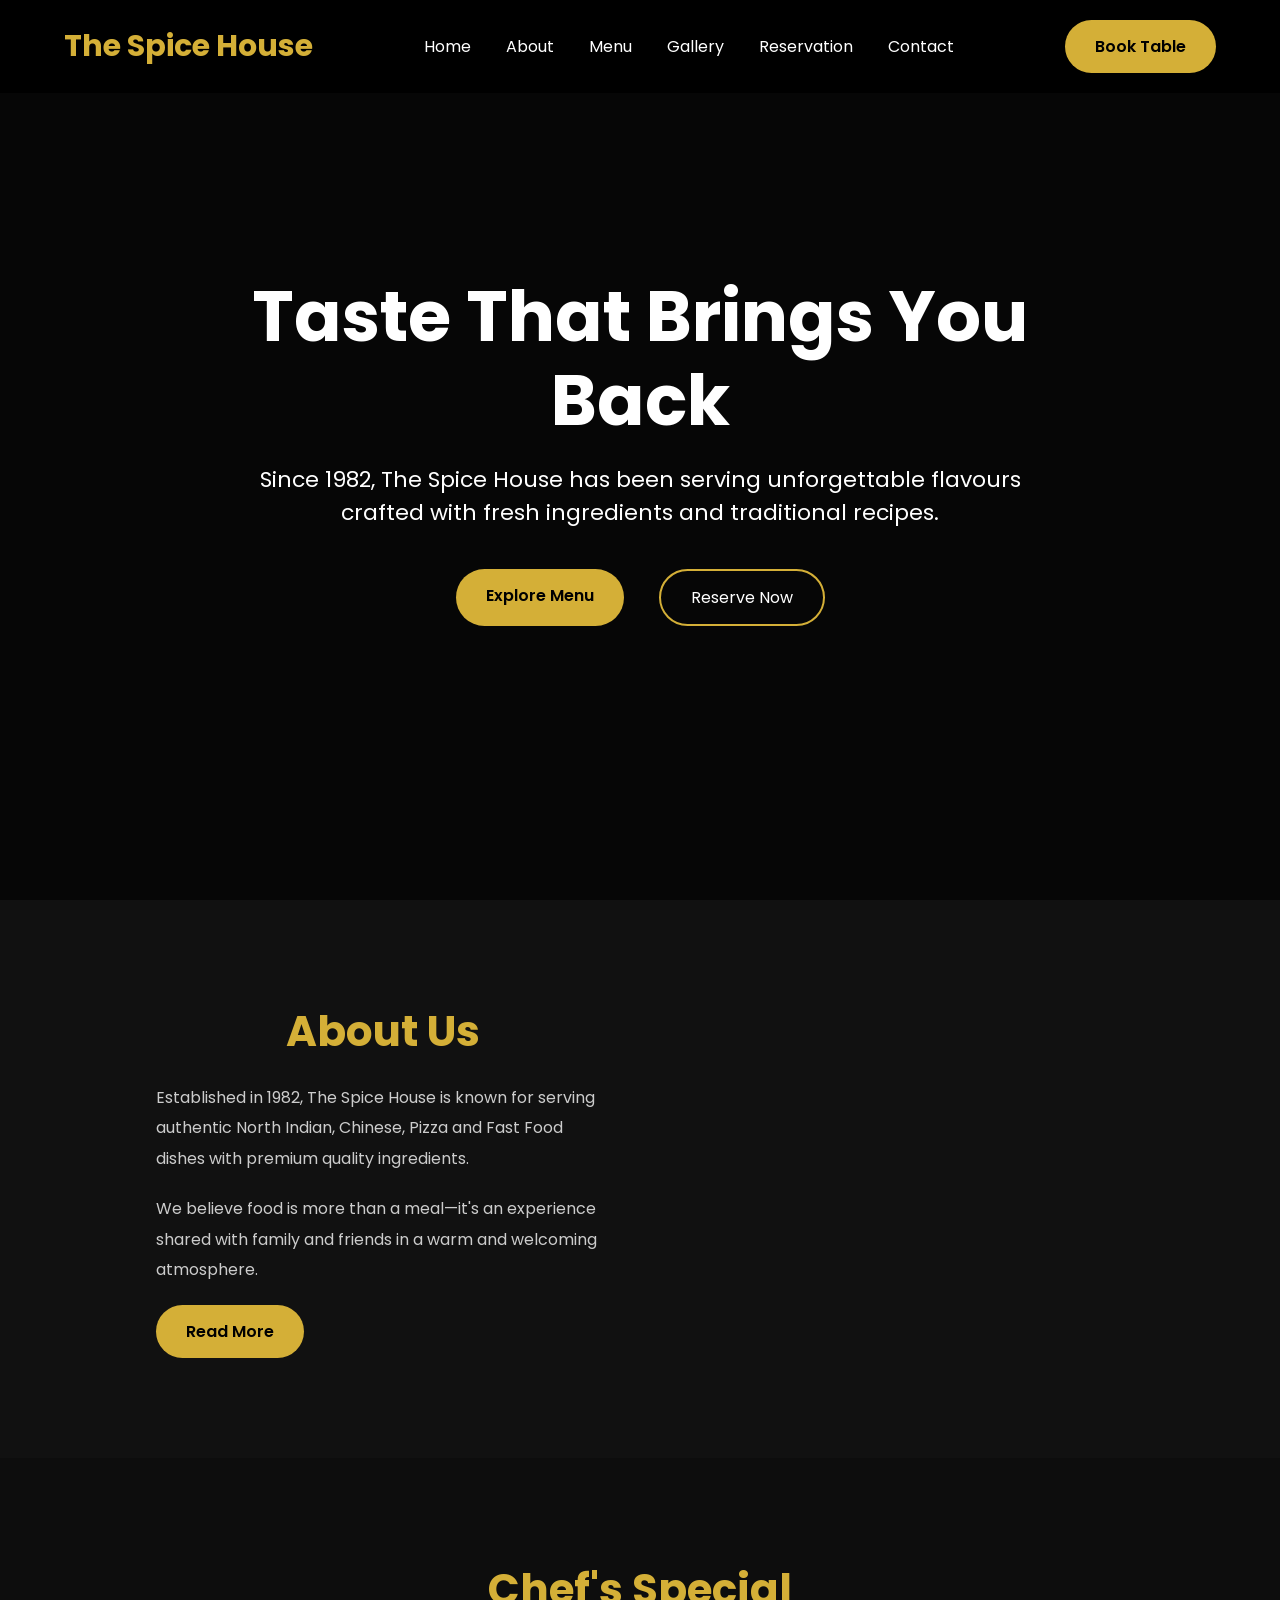
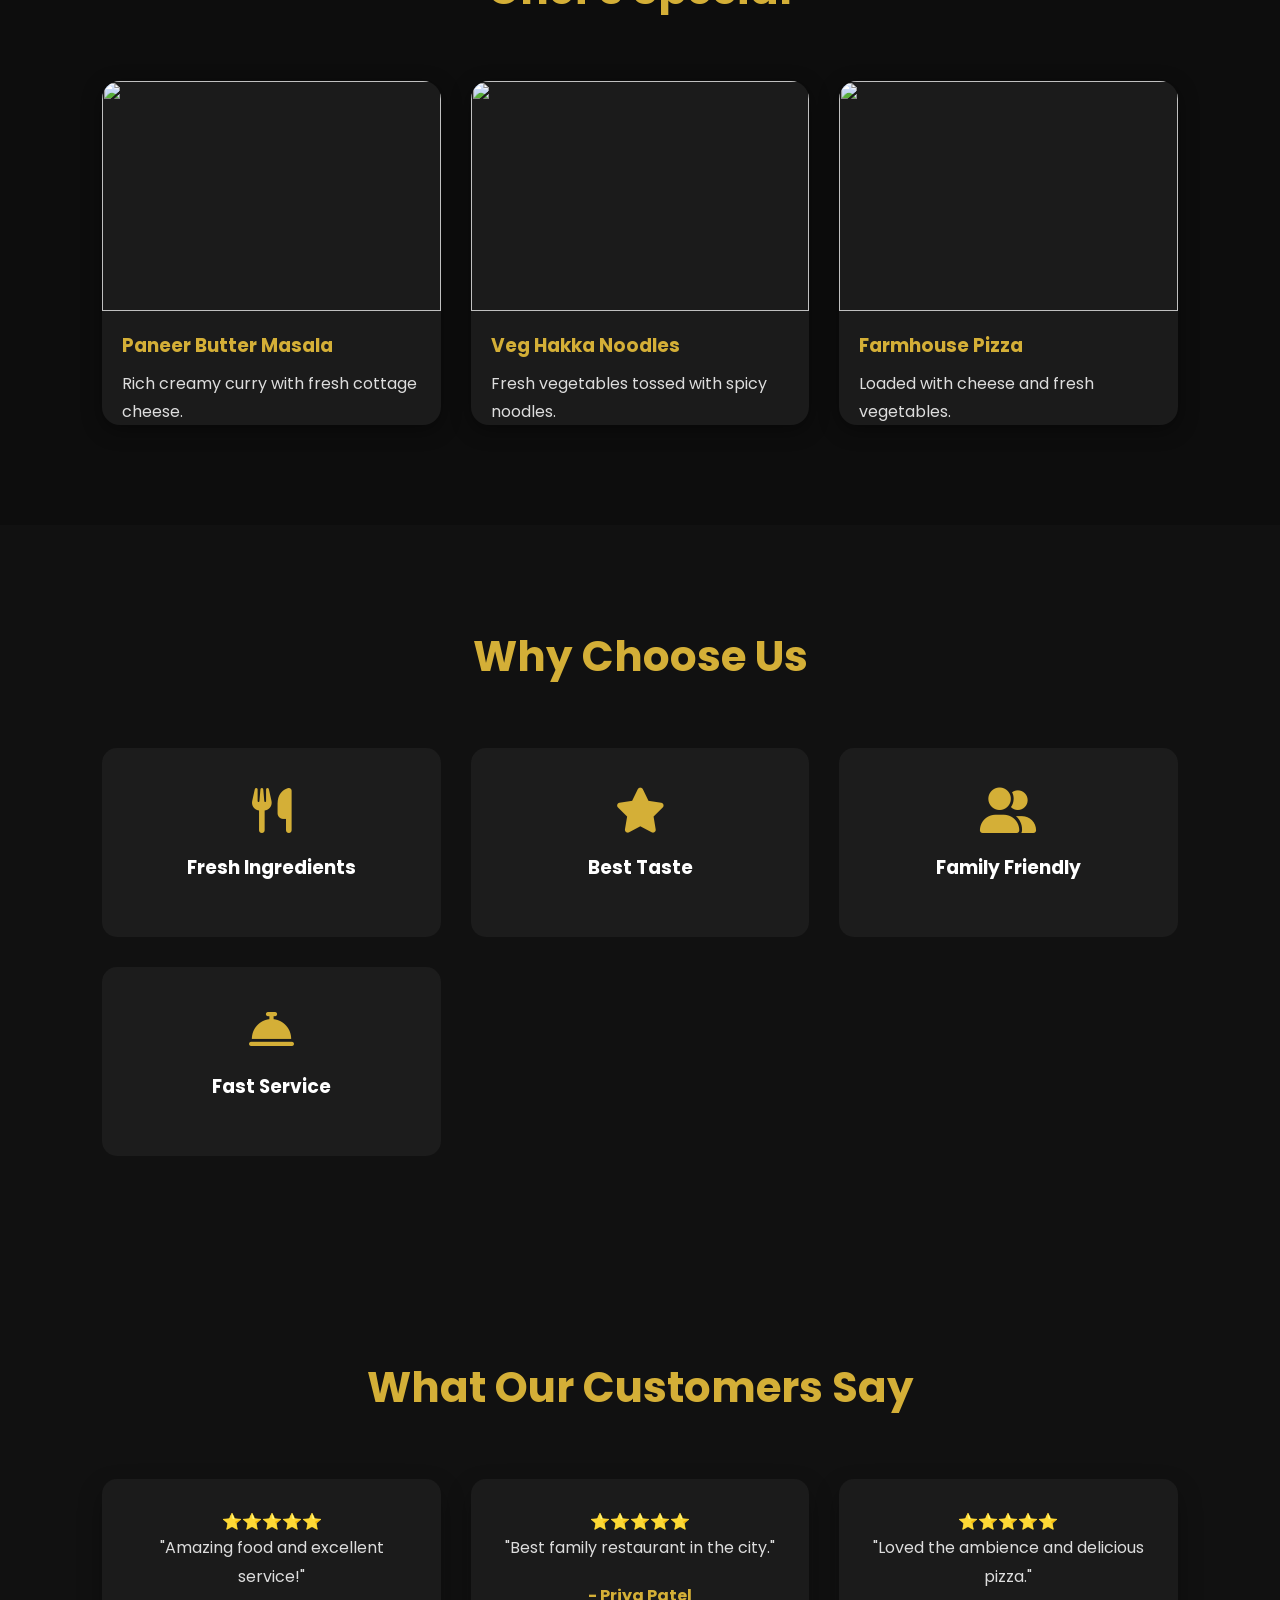
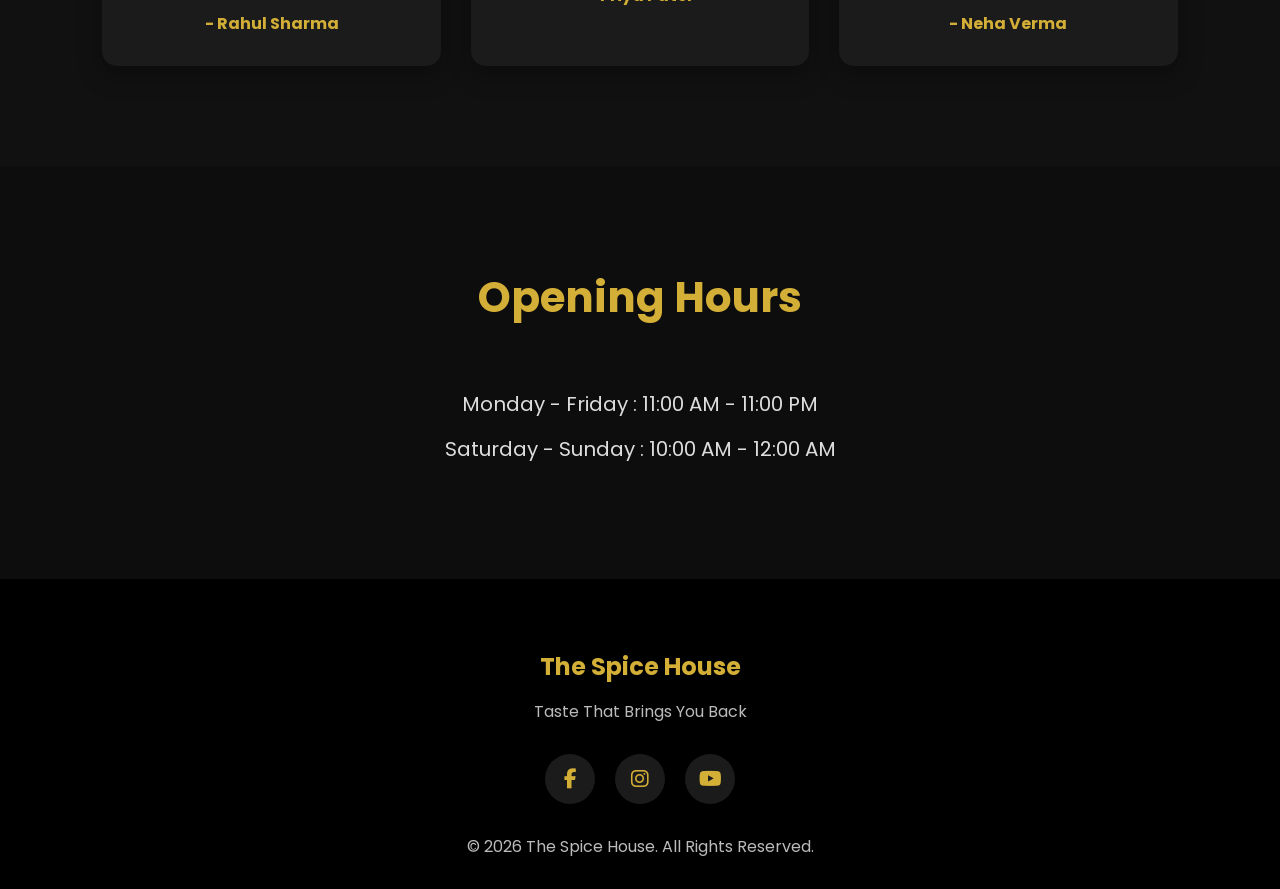
==== index.html @ e23d61c9 "Add files via upload" ====
<!DOCTYPE html>
<html lang="en">
<head>
    <meta charset="UTF-8">
    <meta name="viewport" content="width=device-width, initial-scale=1.0">
    <title>The Spice House | Taste That Brings You Back</title>

    <link rel="stylesheet" href="style.css">

    <!-- Google Font -->
    <link href="https://fonts.googleapis.com/css2?family=Poppins:wght@300;400;500;600;700&display=swap" rel="stylesheet">

    <!-- Font Awesome -->
    <link rel="stylesheet"
    href="https://cdnjs.cloudflare.com/ajax/libs/font-awesome/6.7.2/css/all.min.css">
</head>

<body>

<!-- ================= HEADER ================= -->

<header>

    <nav class="navbar">

        <div class="logo">
            <h2>The Spice House</h2>
        </div>

        <ul class="nav-links">
            <li><a href="#">Home</a></li>
            <li><a href="about.html">About</a></li>
            <li><a href="menu.html">Menu</a></li>
            <li><a href="gallery.html">Gallery</a></li>
            <li><a href="reservation.html">Reservation</a></li>
            <li><a href="contact.html">Contact</a></li>
        </ul>

        <a href="reservation.html" class="btn">Book Table</a>

    </nav>

</header>

<!-- ================= HERO ================= -->

<section class="hero">

    <div class="hero-content">

        <h1>Taste That Brings You Back</h1>

        <p>
            Since 1982, The Spice House has been serving unforgettable
            flavours crafted with fresh ingredients and traditional recipes.
        </p>

        <div class="hero-buttons">
            <a href="menu.html" class="btn">Explore Menu</a>
            <a href="reservation.html" class="btn-outline">Reserve Now</a>
        </div>

    </div>

</section>

<!-- ================= ABOUT ================= -->

<section class="about">

    <div class="container">

        <div class="about-text">

            <h2>About Us</h2>

            <p>
                Established in 1982, The Spice House is known for serving
                authentic North Indian, Chinese, Pizza and Fast Food dishes
                with premium quality ingredients.
            </p>

            <p>
                We believe food is more than a meal—it's an experience shared
                with family and friends in a warm and welcoming atmosphere.
            </p>

            <a href="about.html" class="btn">Read More</a>

        </div>

        <div class="about-image">
            <!-- Add Restaurant Image -->
        </div>

    </div>

</section>

<!-- ================= FEATURED DISHES ================= -->

<section class="featured">

    <h2>Chef's Special</h2>

    <div class="cards">

        <div class="card">
            <img src="images/menu/dish1.jpg" alt="">
            <h3>Paneer Butter Masala</h3>
            <p>Rich creamy curry with fresh cottage cheese.</p>
        </div>

        <div class="card">
            <img src="images/menu/dish2.jpg" alt="">
            <h3>Veg Hakka Noodles</h3>
            <p>Fresh vegetables tossed with spicy noodles.</p>
        </div>

        <div class="card">
            <img src="images/menu/dish3.jpg" alt="">
            <h3>Farmhouse Pizza</h3>
            <p>Loaded with cheese and fresh vegetables.</p>
        </div>

    </div>

</section>

<!-- ================= WHY CHOOSE US ================= -->

<section class="why-us">

    <h2>Why Choose Us</h2>

    <div class="features">

        <div class="feature">
            <i class="fa-solid fa-utensils"></i>
            <h3>Fresh Ingredients</h3>
        </div>

        <div class="feature">
            <i class="fa-solid fa-star"></i>
            <h3>Best Taste</h3>
        </div>

        <div class="feature">
            <i class="fa-solid fa-user-group"></i>
            <h3>Family Friendly</h3>
        </div>

        <div class="feature">
            <i class="fa-solid fa-bell-concierge"></i>
            <h3>Fast Service</h3>
        </div>

    </div>

</section>

<!-- ================= REVIEWS ================= -->

<section class="reviews">

    <h2>What Our Customers Say</h2>

    <div class="review-container">

        <div class="review">
            ⭐⭐⭐⭐⭐
            <p>"Amazing food and excellent service!"</p>
            <h4>- Rahul Sharma</h4>
        </div>

        <div class="review">
            ⭐⭐⭐⭐⭐
            <p>"Best family restaurant in the city."</p>
            <h4>- Priya Patel</h4>
        </div>

        <div class="review">
            ⭐⭐⭐⭐⭐
            <p>"Loved the ambience and delicious pizza."</p>
            <h4>- Neha Verma</h4>
        </div>

    </div>

</section>

<!-- ================= OPENING HOURS ================= -->

<section class="hours">

    <h2>Opening Hours</h2>

    <p>Monday - Friday : 11:00 AM - 11:00 PM</p>

    <p>Saturday - Sunday : 10:00 AM - 12:00 AM</p>

</section>

<!-- ================= FOOTER ================= -->

<footer>

    <h2>The Spice House</h2>

    <p>Taste That Brings You Back</p>

    <div class="social">

        <a href="#"><i class="fab fa-facebook-f"></i></a>

        <a href="#"><i class="fab fa-instagram"></i></a>

        <a href="#"><i class="fab fa-youtube"></i></a>

    </div>

    <p>© 2026 The Spice House. All Rights Reserved.</p>

</footer>

<script src="script.js"></script>

</body>
</html>
---- style.css ----
/* ===========================
   GOOGLE FONTS
=========================== */
@import url('https://fonts.googleapis.com/css2?family=Poppins:wght@300;400;500;600;700;800&display=swap');

/* ===========================
   RESET
=========================== */

*{
    margin:0;
    padding:0;
    box-sizing:border-box;
    scroll-behavior:smooth;
    font-family:'Poppins',sans-serif;
}

body{
    background:#0d0d0d;
    color:#fff;
    overflow-x:hidden;
}

img{
    width:100%;
    display:block;
}

a{
    text-decoration:none;
}

ul{
    list-style:none;
}

.container{
    width:90%;
    max-width:1200px;
    margin:auto;
}

/* ===========================
   SCROLLBAR
=========================== */

::-webkit-scrollbar{
    width:10px;
}

::-webkit-scrollbar-track{
    background:#111;
}

::-webkit-scrollbar-thumb{
    background:#d4af37;
    border-radius:10px;
}

::-webkit-scrollbar-thumb:hover{
    background:#f5c84c;
}

/* ===========================
   BUTTONS
=========================== */

.btn{
    display:inline-block;
    background:#d4af37;
    color:#000;
    padding:14px 30px;
    border-radius:50px;
    font-weight:600;
    transition:.3s;
}

.btn:hover{
    background:#fff;
    transform:translateY(-3px);
}

.btn-outline{
    display:inline-block;
    border:2px solid #d4af37;
    color:#fff;
    padding:14px 30px;
    border-radius:50px;
    margin-left:15px;
    transition:.3s;
}

.btn-outline:hover{
    background:#d4af37;
    color:#000;
}

/* ===========================
   HEADER
=========================== */

header{
    position:fixed;
    width:100%;
    top:0;
    left:0;
    z-index:1000;
    background:rgba(0,0,0,.85);
    backdrop-filter:blur(10px);
}

.navbar{
    width:90%;
    max-width:1200px;
    margin:auto;

    display:flex;
    justify-content:space-between;
    align-items:center;

    padding:20px 0;
}

.logo h2{
    color:#d4af37;
    font-size:30px;
    font-weight:700;
}

.nav-links{
    display:flex;
    gap:35px;
}

.nav-links a{
    color:#fff;
    font-size:16px;
    transition:.3s;
    position:relative;
}

.nav-links a:hover{
    color:#d4af37;
}

.nav-links a::after{

    content:"";
    position:absolute;

    left:0;
    bottom:-8px;

    width:0%;
    height:2px;

    background:#d4af37;
    transition:.3s;

}

.nav-links a:hover::after{
    width:100%;
}

/* ===========================
   HERO
=========================== */

.hero{
    height:100vh;

    background:
    linear-gradient(rgba(0,0,0,.55),rgba(0,0,0,.55)),
    url("images/hero/hero.jpg");

    background-size:cover;
    background-position:center;
    background-repeat:no-repeat;

    display:flex;
    justify-content:center;
    align-items:center;

    text-align:center;
}

.hero-content{
    max-width:800px;
}

.hero h1{
    font-size:70px;
    color:#fff;
    margin-bottom:20px;
    line-height:1.2;
}

.hero span{
    color:#d4af37;
}

.hero p{
    font-size:22px;
    color:#fff;
    margin-bottom:40px;
}

.hero-buttons{
    display:flex;
    justify-content:center;
    gap:20px;
    flex-wrap:wrap;
}

/* ===========================
   HERO ANIMATION
=========================== */

.hero-content{

    animation:fadeUp 1.2s ease;

}

@keyframes fadeUp{

    from{

        opacity:0;
        transform:translateY(60px);

    }

    to{

        opacity:1;
        transform:translateY(0);

    }

}

/* ===========================
   SECTION TITLE
=========================== */

section{

    padding:100px 8%;

}

section h2{

    text-align:center;
    font-size:42px;
    color:#d4af37;
    margin-bottom:60px;

}

/* ===========================
   SMALL DEVICES
=========================== */

@media(max-width:992px){

.hero h1{

    font-size:55px;

}

.hero p{

    font-size:18px;

}

.nav-links{

    gap:20px;

}

}

@media(max-width:768px){

.navbar{

    flex-direction:column;
    gap:20px;

}

.nav-links{

    flex-wrap:wrap;
    justify-content:center;

}

.hero{

    padding-top:120px;

}

.hero h1{

    font-size:42px;

}

.hero p{

    font-size:17px;

}

.hero-buttons{

    flex-direction:column;
    gap:20px;

}

.btn-outline{

    margin-left:0;

}

}

@media(max-width:480px){

.hero h1{

    font-size:34px;

}

.hero p{

    font-size:15px;

}

.logo h2{

    font-size:24px;

}

}

/*=========================================
        ABOUT SECTION
=========================================*/

.about{
    background:#111;
}

.about .container{
    display:flex;
    justify-content:space-between;
    align-items:center;
    gap:60px;
    flex-wrap:wrap;
}

.about-text{
    flex:1;
}

.about-text h2{
    color:#d4af37;
    font-size:42px;
    margin-bottom:20px;
}

.about-text p{
    color:#ccc;
    line-height:1.9;
    margin-bottom:20px;
}

.about-image{
    flex:1;
}

.about-image img{
    border-radius:15px;
    box-shadow:0 10px 30px rgba(0,0,0,.5);
}

/*=========================================
        FEATURED SECTION
=========================================*/

.featured{
    background:#0d0d0d;
}

.cards{

    display:grid;
    grid-template-columns:repeat(auto-fit,minmax(280px,1fr));
    gap:30px;
    margin-top:40px;

}

.card{

    background:#1b1b1b;
    border-radius:18px;
    overflow:hidden;
    transition:.4s;
    box-shadow:0 5px 20px rgba(0,0,0,.4);

}

.card:hover{

    transform:translateY(-10px);

}

.card img{

    height:230px;
    object-fit:cover;

}

.card h3{

    color:#d4af37;
    padding:20px 20px 10px;

}

.card p{

    color:#ddd;
    padding:0 20px;
    line-height:1.7;

}

.card h4{

    color:#fff;
    padding:20px;
    font-size:22px;

}

/*=========================================
        WHY CHOOSE US
=========================================*/

.why-us{

    background:#111;

}

.features{

    display:grid;
    grid-template-columns:repeat(auto-fit,minmax(250px,1fr));
    gap:30px;

}

.feature{

    background:#1c1c1c;
    padding:40px 25px;
    text-align:center;
    border-radius:15px;
    transition:.4s;

}

.feature:hover{

    transform:translateY(-10px);
    background:#222;

}

.feature i{

    font-size:45px;
    color:#d4af37;
    margin-bottom:20px;

}

.feature h3{

    margin-bottom:15px;

}

.feature p{

    color:#ccc;
    line-height:1.7;

}

/*=========================================
            GALLERY
=========================================*/

.gallery{

    background:#0d0d0d;

}

.gallery-container{

    display:grid;
    grid-template-columns:repeat(auto-fit,minmax(280px,1fr));
    gap:25px;

}

.gallery-item{

    overflow:hidden;
    border-radius:15px;

}

.gallery-item img{

    height:260px;
    object-fit:cover;
    transition:.5s;

}

.gallery-item:hover img{

    transform:scale(1.1);

}

/*=========================================
        CONTACT
=========================================*/

.contact{

    background:#111;

}

.contact-container{

    display:grid;
    grid-template-columns:1fr 1fr;
    gap:50px;

}

.contact-info h3{

    color:#d4af37;
    margin-bottom:25px;

}

.contact-info p{

    margin-bottom:18px;
    color:#ddd;
    line-height:1.7;

}

.contact-info i{

    color:#d4af37;
    margin-right:10px;

}

/*=========================================
        FORMS
=========================================*/

form{

    display:flex;
    flex-direction:column;
    gap:20px;

}

input,
select,
textarea{

    padding:16px;
    background:#1c1c1c;
    color:white;
    border:none;
    border-radius:10px;
    outline:none;
    font-size:16px;

}

textarea{

    resize:none;

}

input:focus,
select:focus,
textarea:focus{

    border:2px solid #d4af37;

}

/*=========================================
        RESERVATION
=========================================*/

.reservation{

    background:#0d0d0d;

}

.reservation-container{

    width:100%;
    max-width:800px;
    margin:auto;

}

/*=========================================
        GOOGLE MAP
=========================================*/

.map iframe{

    border-radius:15px;

}

/*=========================================
        RESPONSIVE
=========================================*/

@media(max-width:768px){

.about .container{

flex-direction:column;

}

.contact-container{

grid-template-columns:1fr;

}

.about-text h2{

font-size:34px;

}

}

/*=========================================
        REVIEWS SECTION
=========================================*/

.reviews{
    background:#111;
}

.review-container{

    display:grid;
    grid-template-columns:repeat(auto-fit,minmax(280px,1fr));
    gap:30px;
    margin-top:40px;

}

.review{

    background:#1b1b1b;
    padding:30px;
    border-radius:15px;
    text-align:center;
    transition:.4s;
    box-shadow:0 10px 25px rgba(0,0,0,.3);

}

.review:hover{

    transform:translateY(-10px);

}

.review h3{

    color:#d4af37;
    font-size:30px;
    margin-bottom:15px;

}

.review h4{

    color:#d4af37;
    margin-top:20px;

}

.review p{

    color:#ddd;
    line-height:1.8;

}

/*=========================================
        OPENING HOURS
=========================================*/

.hours{

    background:#0d0d0d;
    text-align:center;

}

.hours p{

    color:#ddd;
    font-size:20px;
    margin:15px 0;

}

/*=========================================
        FOOTER
=========================================*/

footer{

    background:#000;
    text-align:center;
    padding:70px 20px 30px;

}

footer h2{

    color:#d4af37;
    margin-bottom:15px;

}

footer p{

    color:#bbb;
    margin-top:15px;

}

.social{

    margin:30px 0;

}

.social a{

    display:inline-flex;
    justify-content:center;
    align-items:center;

    width:50px;
    height:50px;

    background:#1b1b1b;
    color:#d4af37;

    border-radius:50%;

    margin:0 8px;

    font-size:20px;

    transition:.4s;

}

.social a:hover{

    background:#d4af37;
    color:#000;
    transform:translateY(-5px);

}

/*=========================================
        ACTIVE NAVBAR
=========================================*/

.nav-links a.active{

    color:#d4af37;

}

.nav-links a.active::after{

    width:100%;

}

/*=========================================
        CARD IMAGE EFFECT
=========================================*/

.card{

    overflow:hidden;

}

.card img{

    transition:.5s;

}

.card:hover img{

    transform:scale(1.08);

}

/*=========================================
        BUTTON EFFECT
=========================================*/

.btn,
.btn-outline{

    transition:.4s;

}

.btn:hover{

    box-shadow:0 10px 25px rgba(212,175,55,.4);

}

.btn-outline:hover{

    box-shadow:0 10px 25px rgba(212,175,55,.4);

}

/*=========================================
        SCROLL TO TOP
=========================================*/

#topBtn{

    position:fixed;

    right:25px;
    bottom:25px;

    width:55px;
    height:55px;

    border:none;

    background:#d4af37;

    color:#000;

    border-radius:50%;

    cursor:pointer;

    font-size:22px;

    display:none;

    z-index:999;

    transition:.3s;

}

#topBtn:hover{

    transform:scale(1.1);

}

/*=========================================
        SMOOTH ANIMATION
=========================================*/

.card,
.feature,
.review,
.gallery-item{

    animation:fadeIn .8s ease;

}

@keyframes fadeIn{

    from{

        opacity:0;
        transform:translateY(30px);

    }

    to{

        opacity:1;
        transform:translateY(0);

    }

}

/*=========================================
        EXTRA RESPONSIVE
=========================================*/

@media(max-width:992px){

.review-container{

grid-template-columns:repeat(2,1fr);

}

}

@media(max-width:768px){

.review-container{

grid-template-columns:1fr;

}

.hours p{

font-size:17px;

}

footer{

padding:50px 20px;

}

.social a{

width:45px;
height:45px;
font-size:18px;

}

}

@media(max-width:480px){

section{

padding:70px 20px;

}

section h2{

font-size:32px;

}

.card h3{

font-size:22px;

}

.card h4{

font-size:20px;

}

}
/* ==========================================
   RESPONSIVE CSS (PART 4)
========================================== */

/* ---------- Tablet ---------- */
@media (max-width:992px){

header{
    padding:15px 5%;
}

.navbar{
    gap:20px;
}

.hero h1{
    font-size:55px;
}

.hero p{
    font-size:20px;
}

.about-container{
    flex-direction:column;
    text-align:center;
}

.about-image,
.about-text{
    width:100%;
}

.menu-container{
    grid-template-columns:repeat(2,1fr);
}

.gallery-container{
    grid-template-columns:repeat(2,1fr);
}

.contact-container{
    flex-direction:column;
}

.contact-info,
.contact-form{
    width:100%;
}

}


/* ---------- Mobile ---------- */

@media (max-width:768px){

header{
    flex-direction:column;
    padding:15px;
}

.logo{
    margin-bottom:15px;
}

.navbar{
    flex-wrap:wrap;
    justify-content:center;
    gap:15px;
}

.book-btn{
    margin-top:15px;
}

.hero{
    height:80vh;
    padding:20px;
}

.hero h1{
    font-size:40px;
}

.hero p{
    font-size:18px;
}

.hero-buttons{
    display:flex;
    flex-direction:column;
    gap:15px;
}

.hero-buttons a{
    width:220px;
    margin:auto;
}

.about{
    padding:60px 20px;
}

.about h2{
    font-size:32px;
}

.menu{
    padding:60px 20px;
}

.menu-container{
    grid-template-columns:1fr;
}

.gallery{
    padding:60px 20px;
}

.gallery-container{
    grid-template-columns:1fr;
}

.reservation{
    padding:60px 20px;
}

.contact{
    padding:60px 20px;
}

.footer{
    text-align:center;
}

.footer-container{
    flex-direction:column;
    gap:30px;
}

}


/* ---------- Small Mobile ---------- */

@media (max-width:480px){

.hero h1{
    font-size:30px;
}

.hero p{
    font-size:16px;
}

.btn,
.btn-outline{
    width:100%;
}

.section-title{
    font-size:28px;
}

.menu-card img{
    height:220px;
}

.gallery img{
    height:250px;
    object-fit:cover;
}

}
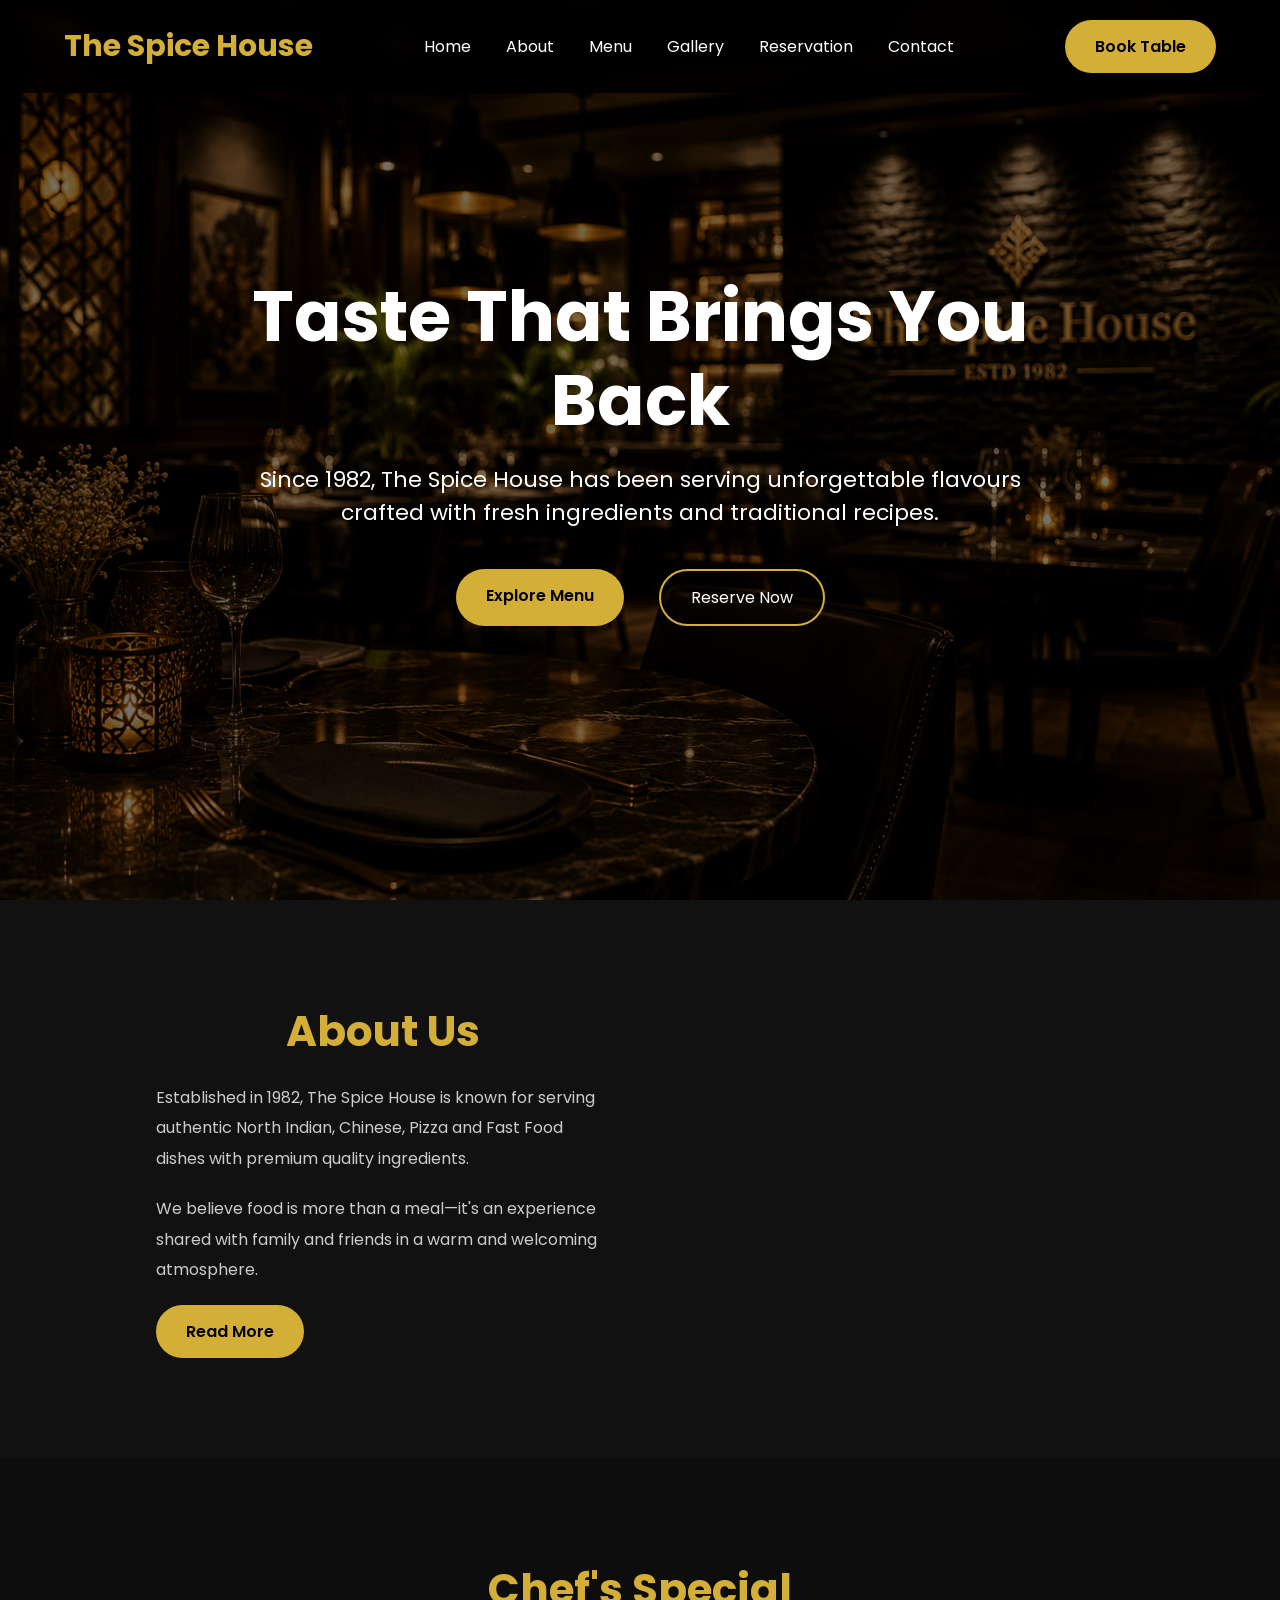
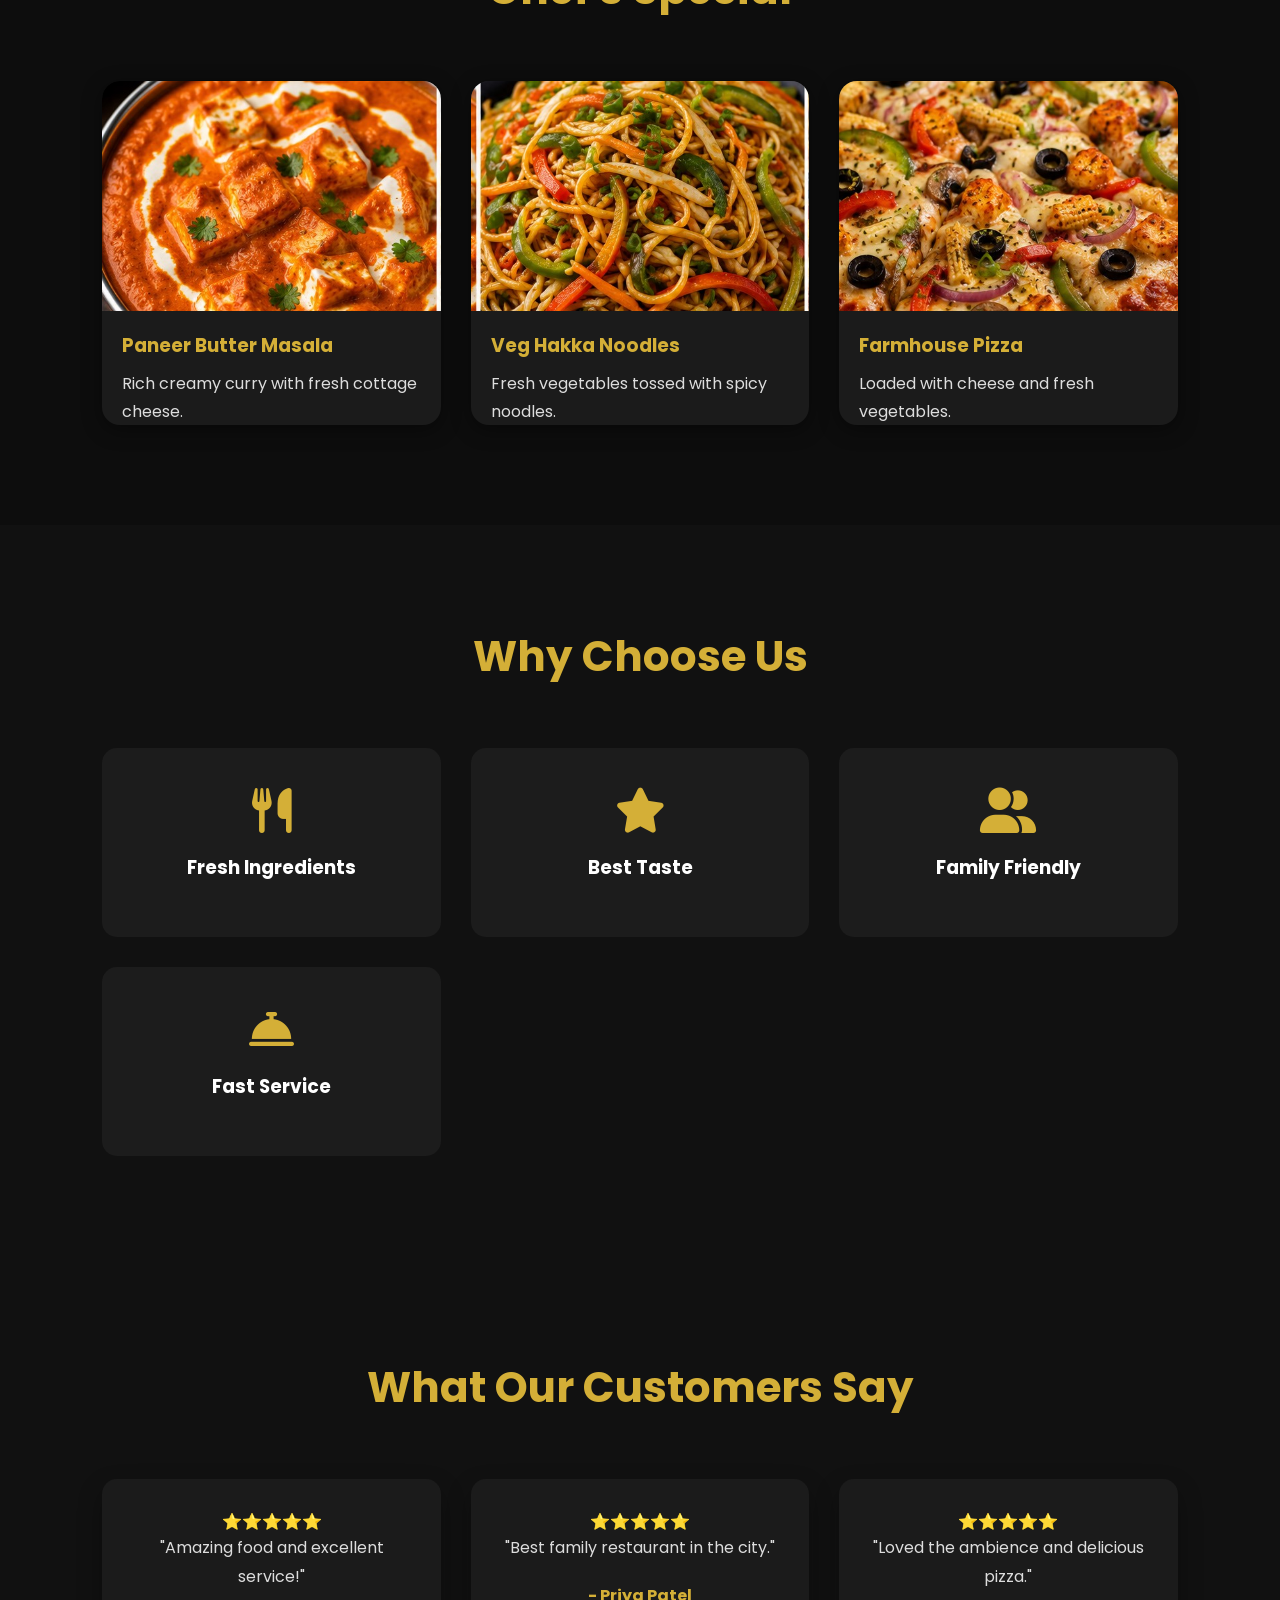
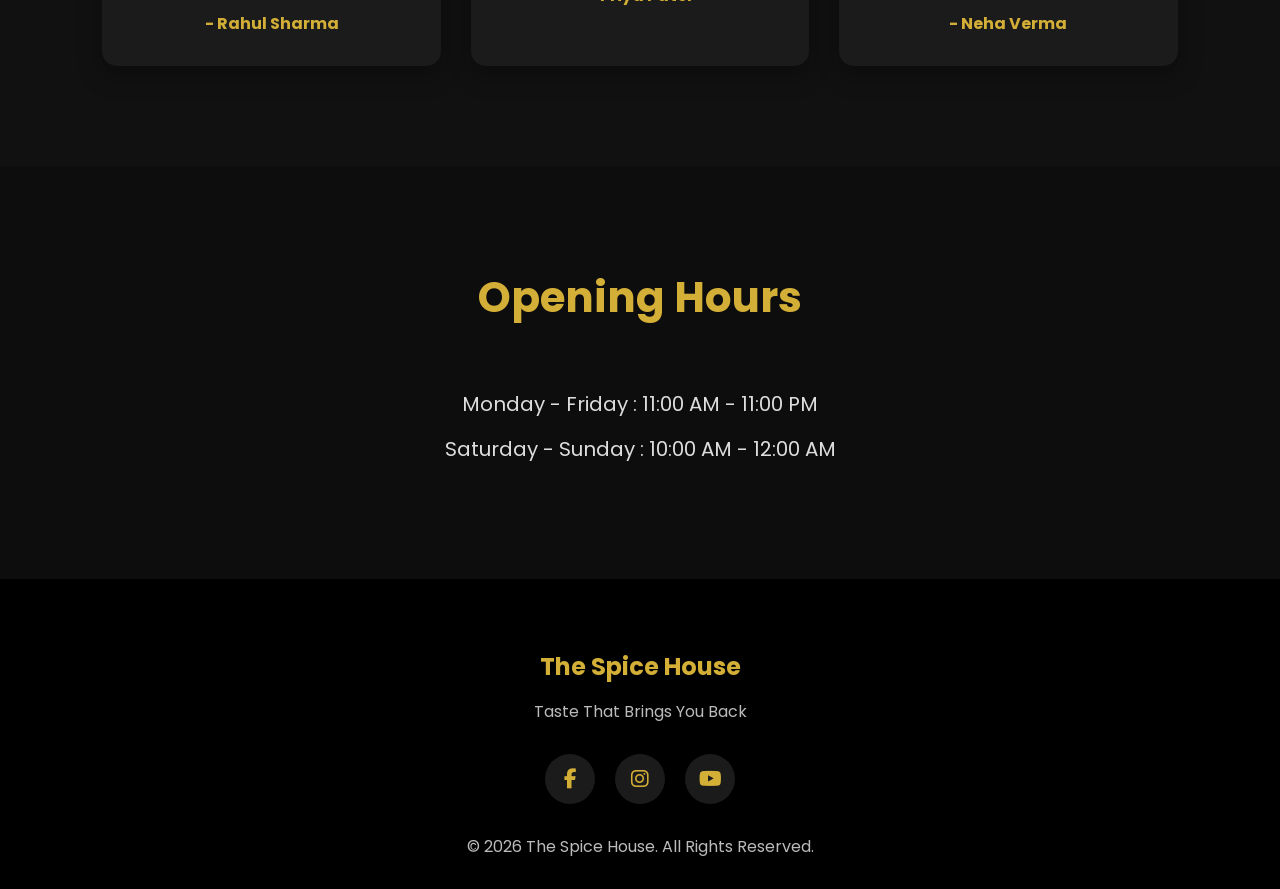
==== commit e7e683d6: "Fix HTML formatting and restore content" ====
--- a/index.html
+++ b/index.html
@@ -106,19 +106,19 @@
     <div class="cards">
 
         <div class="card">
-            <img src="images/menu/dish1.jpg" alt="">
+            <img src="menu/dish1.jpg" alt="">
             <h3>Paneer Butter Masala</h3>
             <p>Rich creamy curry with fresh cottage cheese.</p>
         </div>
 
         <div class="card">
-            <img src="images/menu/dish2.jpg" alt="">
+            <img src="menu/dish2.jpg" alt="">
             <h3>Veg Hakka Noodles</h3>
             <p>Fresh vegetables tossed with spicy noodles.</p>
         </div>
 
         <div class="card">
-            <img src="images/menu/dish3.jpg" alt="">
+            <img src="menu/dish3.jpg" alt="">
             <h3>Farmhouse Pizza</h3>
             <p>Loaded with cheese and fresh vegetables.</p>
         </div>
--- a/style.css
+++ b/style.css
@@ -172,7 +172,7 @@
 
     background:
     linear-gradient(rgba(0,0,0,.55),rgba(0,0,0,.55)),
-    url("images/hero/hero.jpg");
+    url("hero/hero.jpg");
 
     background-size:cover;
     background-position:center;
@@ -1204,4 +1204,4 @@
     object-fit:cover;
 }
 
-}+}
